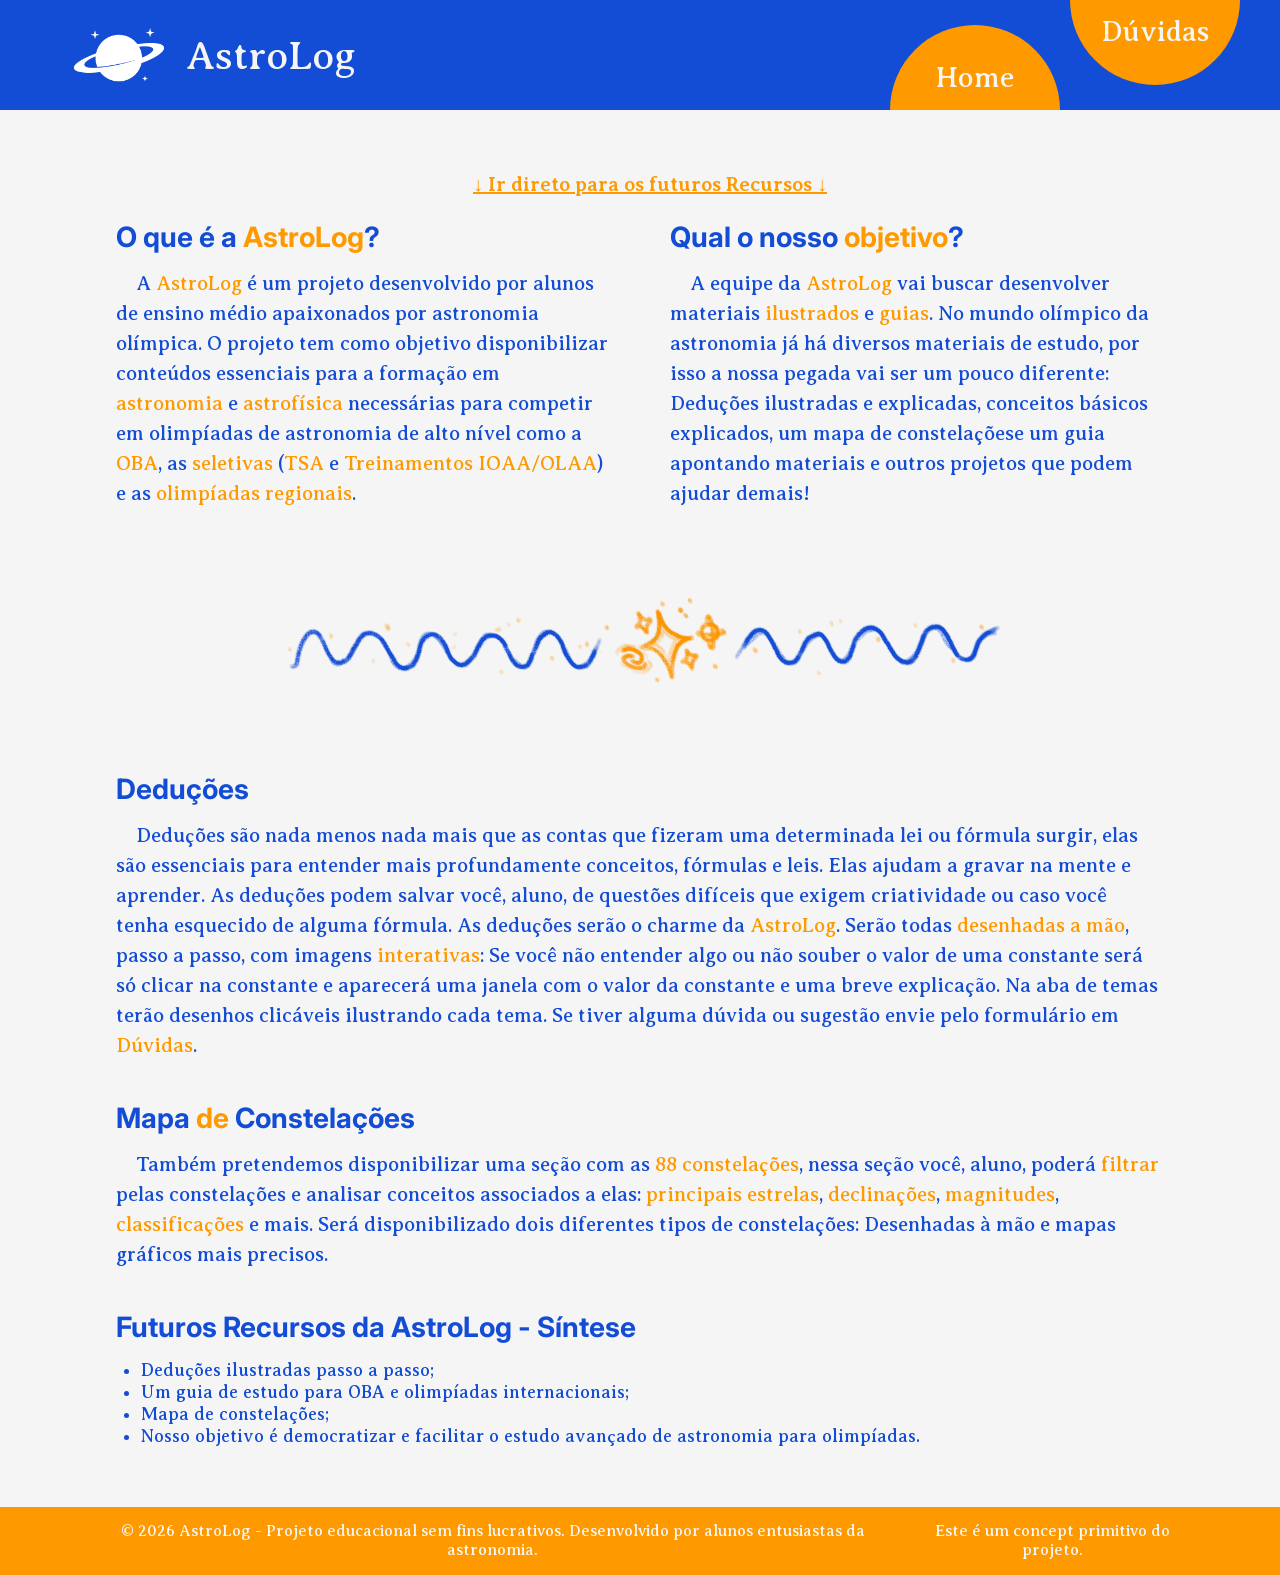
==== about.html @ b60bcd41 "Atualização: astrolog.alpha.1" ====
<!DOCTYPE html>
<html lang="en">
<head>
    <meta charset="UTF-8">
    <title>Sobre a AstroLog</title>
    <link rel="stylesheet" href="style.css">
    <link rel="preconnect" href="https://fonts.googleapis.com">
    <link rel="preconnect" href="https://fonts.gstatic.com" crossorigin>
    <link href="https://fonts.googleapis.com/css2?family=Inter:ital,opsz,wght@0,14..32,100..900;1,14..32,100..900&display=swap" rel="stylesheet">
    <link rel="preconnect" href="https://fonts.googleapis.com">
    <link rel="preconnect" href="https://fonts.gstatic.com" crossorigin>
    <link href="https://fonts.googleapis.com/css2?family=Averia+Serif+Libre:ital,wght@0,300;0,400;0,700;1,300;1,400;1,700&display=swap" rel="stylesheet"> 
</head>
<body>

  <header class="HDR">
    <a href="index.html" class="Logo">
      <img src="images/AstroLogo.png" alt="AstroLog Logo">
      <span>AstroLog</span>
    </a>

    <nav>
      <ul class="navPlanets">
        <li><a href="index.html" class="Planets PlanetDown">Home</a></li>
        <li><a href="contact.html" class="Planets PlanetUp">Dúvidas</a></li>
      </ul>
    </nav>
  </header>

  <main class="containerAbout">

    <p style="text-align: center; margin-bottom: 20px;">
      <a href="#recursos" style="color: #ff9900; font-weight: bold;">↓ Ir direto para os futuros Recursos ↓</a>
    </p>

    <section class="twoColumns">
      <div class="column">
        <h2>O que é a <span class="destaque">AstroLog</span>?</h2>
        <p>
          A <span class="destaque">AstroLog</span> é um projeto desenvolvido por alunos de ensino médio 
          apaixonados por astronomia olímpica. O projeto tem como objetivo disponibilizar conteúdos essenciais 
          para a formação em <span class="destaque">astronomia</span> e <span class="destaque">astrofísica</span> 
          necessárias para competir em olimpíadas de astronomia de alto nível como a <span class="destaque">OBA</span>, 
          as <span class="destaque">seletivas</span> (<span class="destaque">TSA</span> e 
          <span class="destaque">Treinamentos IOAA/OLAA</span>) e as <span class="destaque">olimpíadas regionais</span>.
        </p>
      </div>

      <div class="column">
        <h2>Qual o nosso <span class="destaque">objetivo</span>?</h2>
        <p>
          A equipe da <span class="destaque">AstroLog</span> vai buscar desenvolver materiais <span class="destaque">ilustrados</span> e <span class="destaque">guias</span>. No mundo olímpico da astronomia 
          já há diversos materiais de estudo, por isso a nossa pegada vai ser um pouco diferente: Deduções ilustradas e explicadas,
          conceitos básicos explicados, um mapa de constelaçõese um guia apontando materiais e outros projetos que podem ajudar demais!
        </p>
      </div>
    </section>

    <div class="cosmicBar">
      <img src="images/Cosmic_Bar_fSite.png" alt="Barra cósmica de separação de seção">
    </div>

    <section class="normalP">
      <h2>Deduções</h2>
      <p>
        Deduções são nada menos nada mais que as contas que fizeram uma determinada lei ou fórmula surgir, elas são essenciais para entender mais profundamente
        conceitos, fórmulas e leis. Elas ajudam a gravar na mente e aprender. As deduções podem salvar você, aluno, de questões difíceis que exigem criatividade ou caso você tenha esquecido de alguma fórmula.
        As deduções serão o charme da <span class="destaque">AstroLog</span>. Serão todas <span class="destaque">desenhadas a mão</span>, passo a passo, com imagens <span class="destaque">interativas</span>: 
        Se você não entender algo ou não souber o valor de uma constante será só clicar na constante e aparecerá uma janela com o valor da constante e uma breve explicação. 
        Na aba de temas terão desenhos clicáveis ilustrando cada tema. Se tiver alguma dúvida ou sugestão envie pelo formulário em <span class="destaque">Dúvidas</span>.
      </p>
      <h2>Mapa <span class="destaque">de</span> Constelações</h2>
      <p>
        Também pretendemos disponibilizar uma seção com as <span class="destaque">88 constelações</span>, nessa seção você, aluno, poderá <span class="destaque">filtrar</span> pelas constelações e analisar conceitos associados a elas:
        <span class="destaque">principais estrelas</span>, <span class="destaque">declinações</span>, <span class="destaque">magnitudes</span>, <span class="destaque">classificações</span> e mais.
        Será disponibilizado dois diferentes tipos de constelações: Desenhadas à mão e mapas gráficos mais precisos.
      </p>
      <h2 id="recursos">Futuros Recursos da AstroLog - Síntese</h2>
      <p>
        <ul class="listRSC">
          <li>Deduções ilustradas passo a passo;</li>
          <li>Um guia de estudo para OBA e olimpíadas internacionais;</li>
          <li>Mapa de constelações;</li>
          <li>Nosso objetivo é democratizar e facilitar o estudo avançado de astronomia para olimpíadas.</li>
        </ul>
      </p>
    </section>
  </main>

  <footer>
    <p>© 2026 AstroLog - Projeto educacional sem fins lucrativos. Desenvolvido por alunos entusiastas da astronomia.</p>
    <p>Este é um concept primitivo do projeto.</p>
  </footer>

</body>
---- style.css ----
/* index.html e padrões do site */

*{
  margin: 0;
  padding: 0;
  box-sizing: border-box;
}

body {
  font-family: "Inter", "Georgia", serif;
  background-color: #f5f5f5;
  color:#134dd5;
  display: flex;
  flex-direction: column;
  min-height: 100vh;
}

.HDR {
  background-color: #134dd5;
  height: 110px;
  padding: 0 5%;
  display: flex;
  justify-content: space-between;
  align-items: center;
  position: relative;
  overflow: hidden;
  font-family: "Averia Serif Libre", serif;
}

.Logo {
  display: flex;
  align-items: center;
  gap: 12px;
  text-decoration: none;
  color: #f5f5f5;
  font-size: 40px;
  font-weight: normal;
}

.Logo img {
  height: 110px;
  width: auto;
}

.Planets {
  position: absolute;/* Testar different positions depois*/
  width: 170px;
  height: 170px;
  border-radius: 50%;
  background-color: #ff9900;
  color: #f5f5f5;
  font-size: 1.8rem;
  font-family: "Averia Serif Libre", serif;
  text-decoration: none;
  display: flex;
  justify-content: center;
  transition: all 0.4s ease;
}

.Planets:hover {
  background-color: #fca311;
  transform: scale(1.08);
}

.PlanetDown {
  right: 220px;
  bottom: -85px;
  align-items: flex-start;
  padding-top: 35px;
}

.PlanetUp{
  right: 40px;
  top: -85px;
  align-items: flex-end;
  padding-bottom: 35px;
}

.containerPM {
  flex: 1;
  display: flex;
  justify-content: space-between;
  align-items: center;
  padding: 40px 20px;
  gap: 40px;
}

.mainImages {
  position: relative;
  width: 50%;
  height: 500px;
}

.png {
  position: absolute;
  height: auto;
}

.OrangePlanet {
  width: 300px;
  top: 10px;
  left: 460px;
}

.BlueRocket {
  width: 300px;
  top: -40px;
  left: 90px;
}

.AsterismoCrux {
  width: 300px;
  top: 230px;
  left: 350px;
}

.mainText {
  width: 45%;
  text-align: center;
}

.mainText h1 {
  font-family: "Inter", "Georgia", serif;
  font-size: 36px;
  color:#134dd5;
}

.mainText .destaque {
  color:#ff9900;
}


/* about.html */

.containerAbout {
  max-width: 1100px;
  margin: 0 auto;
  padding: 60px 2%;
}

.twoColumns {
  display: flex;
  justify-content: space-between;
  gap: 60px;
}

.column {
  flex: 1;
}

.containerAbout h2 {
  font-family: "Inter", "Georgia", serif;
  font-size: 28px;
  font-weight: 700;
  color:#134dd5;
  margin-bottom: 15px;
}

.containerAbout p {
  font-family: "Averia Serif Libre", serif;
  font-size: 20px;
  line-height: 1.5;
  color:#134dd5;
  text-indent: 20px;
  text-align: left;
}

.destaque{
  color:#ff9900;
}

.cosmicBar {
  width: 100%;
  display: flex;
  justify-content: center;
  margin: 0 0;
}

.cosmicBar img {
  width: 100%;
  max-width: 850px;
  height: auto;
}

.normalP {
  width: 100%;
  margin-top: -60px;
}

.normalP h2 {
  width: 100%;
  margin-top: 40px;
}

/* contact.html */

.containerContact {
  flex: 1;
  display: flex;
  justify-content: center;
  align-items: center;
  padding: 50px 5%;
}

.formulario {
  width: 100%;
  max-width: 820px;
  background-color: #f5f5f5;
  border: 4px solid #134dd5;
  border-radius: 18px;
  padding: 40px 50px;
  gap: 22px;
  display: flex;
  flex-direction: column;
}

.box {
  display: flex;
  flex-direction: column;
  gap: 8px;
  flex: 1;
}

.box label {
  font-family: "Averia Serif Libre", "Inter", "Georgia", serif;
  font-size: 18px;
  color:#134dd5;
  font-weight: bold;
  padding-left: 10px;
}

.box input, .box textarea {
  width: 100%;
  border: 3px solid #ff9900;
  border-radius: 18px;
  padding: 14px 18px;
  font-family: "Inter", sans-serif;
  font-size: 16px;
  background-color: #f5f5f5;
  outline: none;
  transition: box-shadow 0.4s ease, border-color 0,4s ease;
}

.box input::placeholder,
.box textarea::placeholder {
  color: #cfcfcf;
  font-style: italic;
}

.box input:focus,
.box textarea:focus{
  border-color:#134dd5;
  box-shadow: 0 0 0 3px rgba(19, 77, 213, 0.15);
}

.box textarea{
  resize: vertical;
  min-height: 120px;
}

.boxGroup {
  display: flex;
  gap: 24px;
}

.formFooter {
  display: flex;
  justify-content: space-between;
  align-items: center;
  gap: 20px;
  margin-top: 5px;
}

.PS {
  font-family: "Averia Serif Libre", "Inter" , sans-serif;
  font-size: 12px;
  color: #676767;
  max-width: 100%;
  line-height: 1.4;
}

.send {
  background-color:#134dd5;
  transform: scale(1.08);
}

.box button, .send {
  background-color: #ff9900;
  color:#f5f5f5;
  font-family: "Averia Serif Libre", "Inter", sans-serif;
  font-size: 15px;
  font-weight: bold;
  border-radius: 35%;
  border: none;
  padding: 15px 35px;
  cursor: pointer;
  transition: background-color 0.4s ease, transform 0.3s ease;
}

.box button:hover, .send:hover {
  background-color: #134dd5;
  border:none;
  transform: scale(1.08);
}

.box button:focus-visible, .send:focus-visible {
  outline: 2px solid #134dd5;
  outline-offset: 2px;
}

footer {
  background-color: #ff9900;
  color: #f5f5f5;
  text-align: center;
  padding:15px;
  font-family: "Averia Serif Libre", "Inter", sans-serif;
  font-size: 16px;
  display: flex;
  justify-content: space-between;
  padding-left: 80px;
  padding-right: 80px ;
}

.listRSC {
  margin-left: 25px;
  margin-top: 10px;
  font-family: 'Averia Serif Libre',serif;
  font-size: 18px;
  color: #134dd5;
}
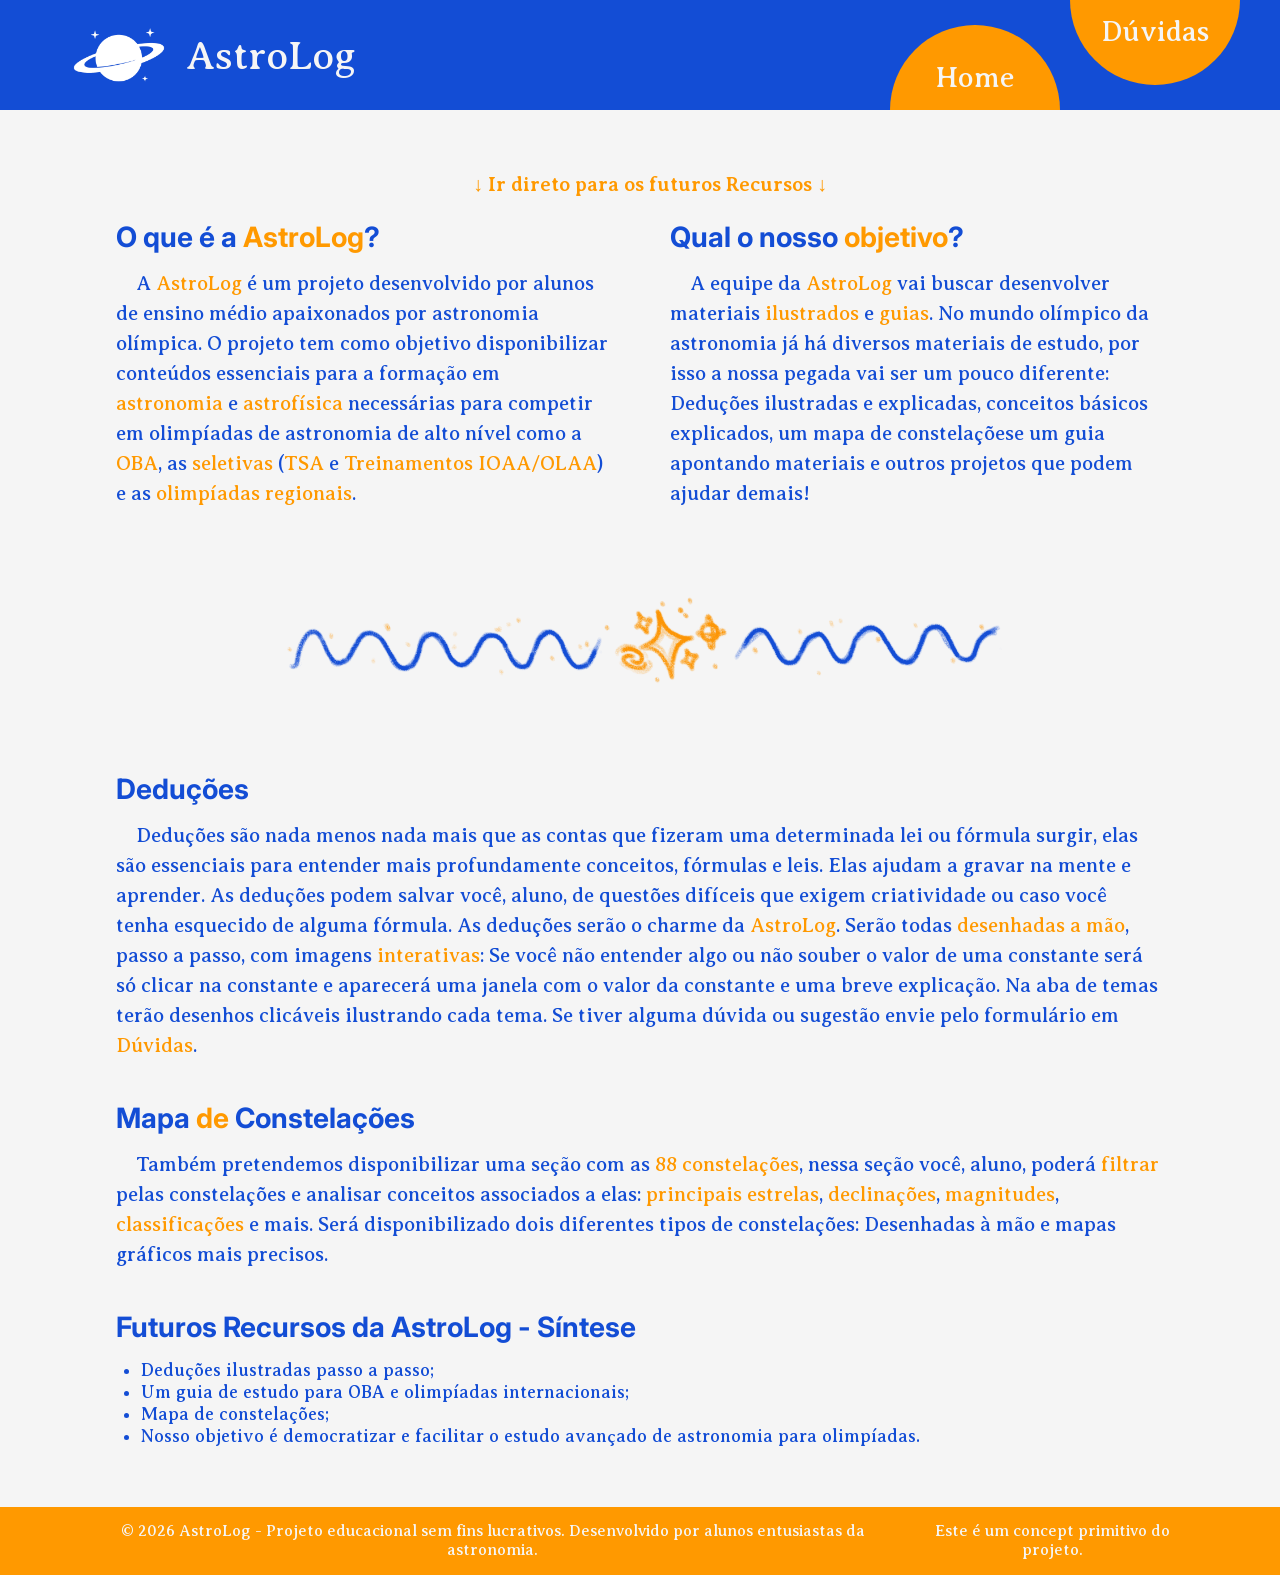
==== commit f515b2ab: "Atualização: astrolog.alpha.2" ====
--- a/about.html
+++ b/about.html
@@ -3,6 +3,7 @@
 <head>
     <meta charset="UTF-8">
     <title>Sobre a AstroLog</title>
+    <meta name="viewport" content="width=device-width, initial-scale=1.0">
     <link rel="stylesheet" href="style.css">
     <link rel="preconnect" href="https://fonts.googleapis.com">
     <link rel="preconnect" href="https://fonts.gstatic.com" crossorigin>
@@ -29,8 +30,8 @@
 
   <main class="containerAbout">
 
-    <p style="text-align: center; margin-bottom: 20px;">
-      <a href="#recursos" style="color: #ff9900; font-weight: bold;">↓ Ir direto para os futuros Recursos ↓</a>
+    <p>
+      <a href="#recursos" id="directRSC">↓ Ir direto para os futuros Recursos ↓</a>
     </p>
 
     <section class="twoColumns">
--- a/style.css
+++ b/style.css
@@ -40,6 +40,11 @@
 .Logo img {
   height: 110px;
   width: auto;
+}
+
+.Logo:hover {
+  font-weight: bold;
+  opacity: 0.95;
 }
 
 .Planets {
@@ -328,3 +333,17 @@
   font-size: 18px;
   color: #134dd5;
 }
+
+#directRSC {
+  color: #ff9900;
+  font-weight: bold;
+  text-align: center;
+  margin-bottom: 20px;
+  display: block;
+  text-decoration: none;
+}
+
+#directRSC:hover {
+  color:#134dd5;
+  text-decoration: underline;
+}
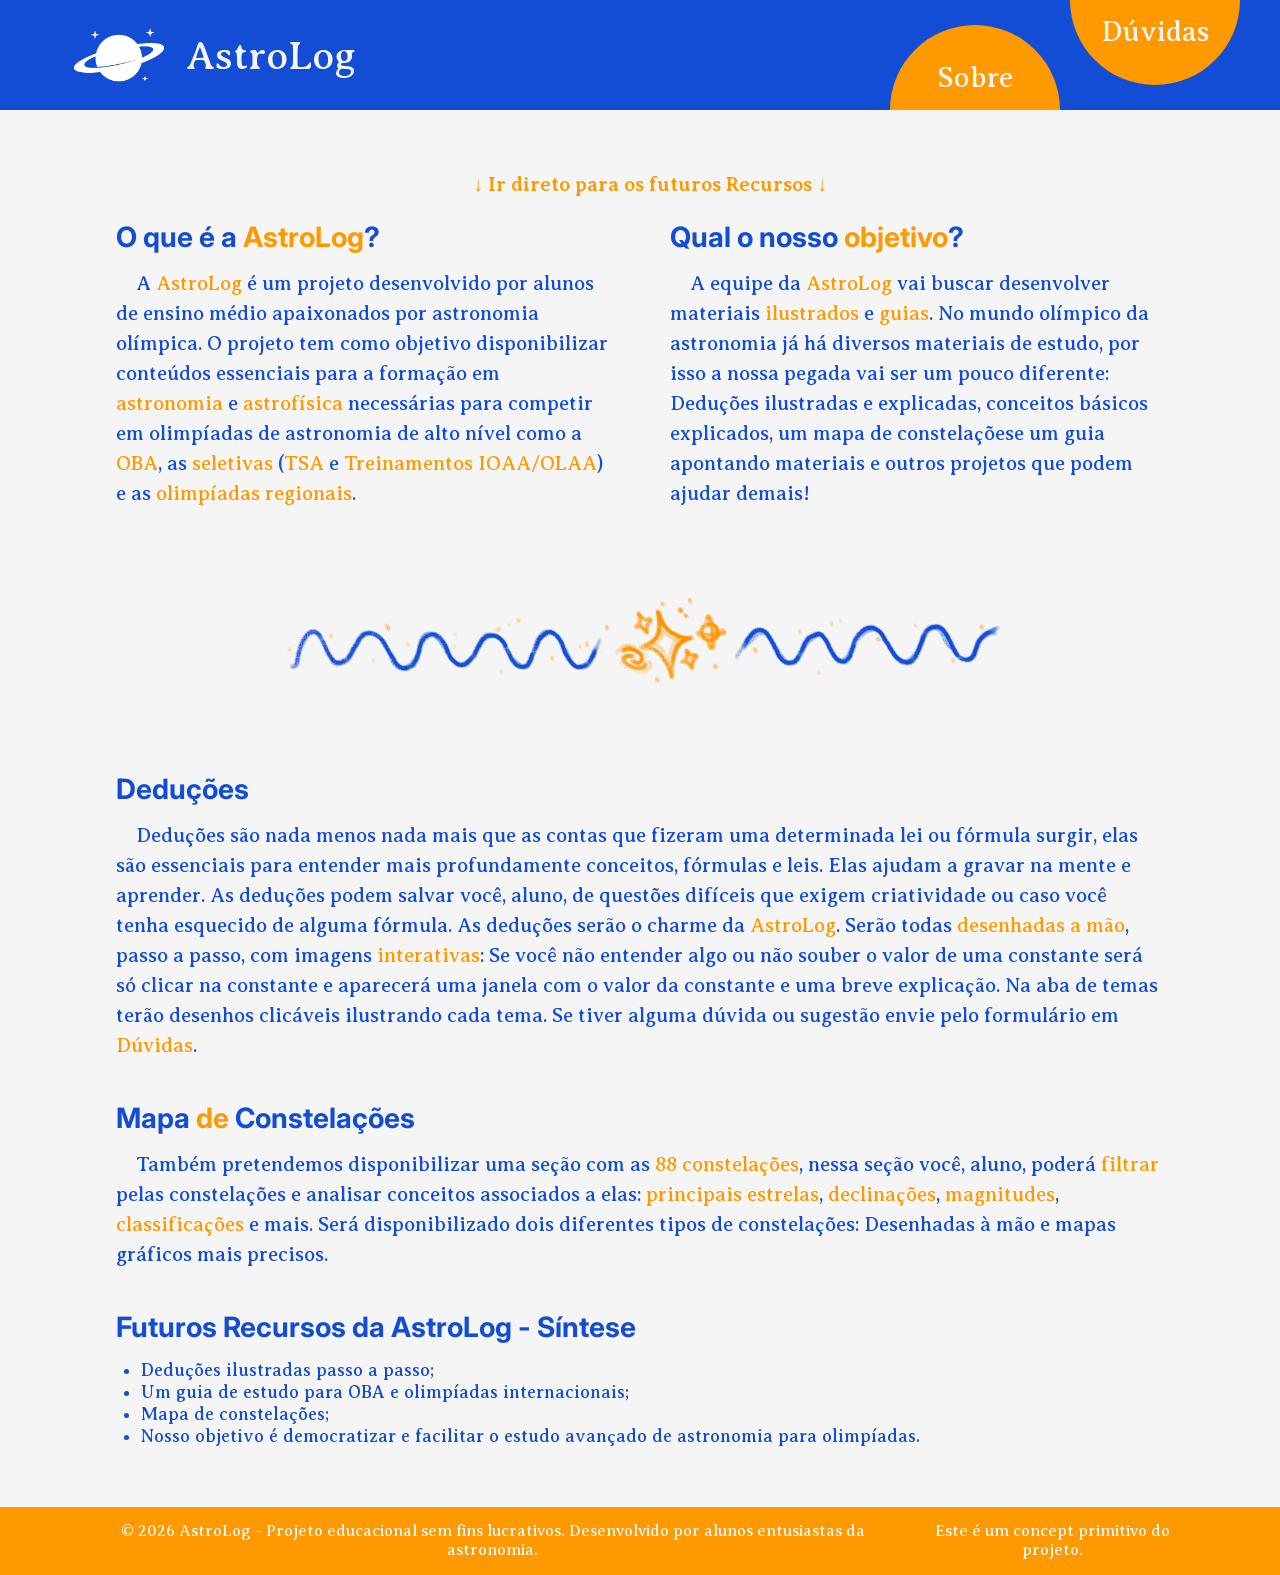
==== commit b3f8df14: "Atualização: astrolog.alpha.3" ====
--- a/about.html
+++ b/about.html
@@ -15,14 +15,18 @@
 <body>
 
   <header class="HDR">
-    <a href="index.html" class="Logo">
-      <img src="images/AstroLogo.png" alt="AstroLog Logo">
-      <span>AstroLog</span>
-    </a>
+    <ul>
+      <li>
+        <a href="index.html" class="Logo">
+          <img src="images/AstroLogo.png" alt="AstroLog Logo">
+          <span>AstroLog</span>
+        </a>
+      </li>
+    </ul>
 
     <nav>
       <ul class="navPlanets">
-        <li><a href="index.html" class="Planets PlanetDown">Home</a></li>
+        <li><a href="about.html" class="Planets PlanetDown">Sobre</a></li>
         <li><a href="contact.html" class="Planets PlanetUp">Dúvidas</a></li>
       </ul>
     </nav>
--- a/style.css
+++ b/style.css
@@ -346,4 +346,59 @@
 #directRSC:hover {
   color:#134dd5;
   text-decoration: underline;
+}
+
+/* @media */
+
+@media (max-width: 900px) {
+
+  .HDR {
+    flex-direction: column;
+    height: auto;
+    padding: 20px;
+    gap: 15px;
+  }
+
+  .Logo {
+    font-size: 20px;
+  }
+
+  .containerPM {
+    flex-direction: column;
+    padding: 20px;
+    gap: 15px;
+  }
+
+  .mainImages {
+    width: 100%;
+    height: 300px;
+  }
+
+  .mainText {
+    width: 100%;
+  }
+
+  .png {
+    width: 150px;
+    position: relative;
+    top: auto;
+    left: auto;
+    margin: auto;
+    display: block;
+  }
+
+  .twoColumns {
+    flex-direction: column;
+    gap: 15px;
+  }
+
+  .column {
+    flex-direction: column;
+    gap: 15px;
+  }
+
+  .box {
+    border: 20px;
+    border-radius: 25px;
+  }
 }
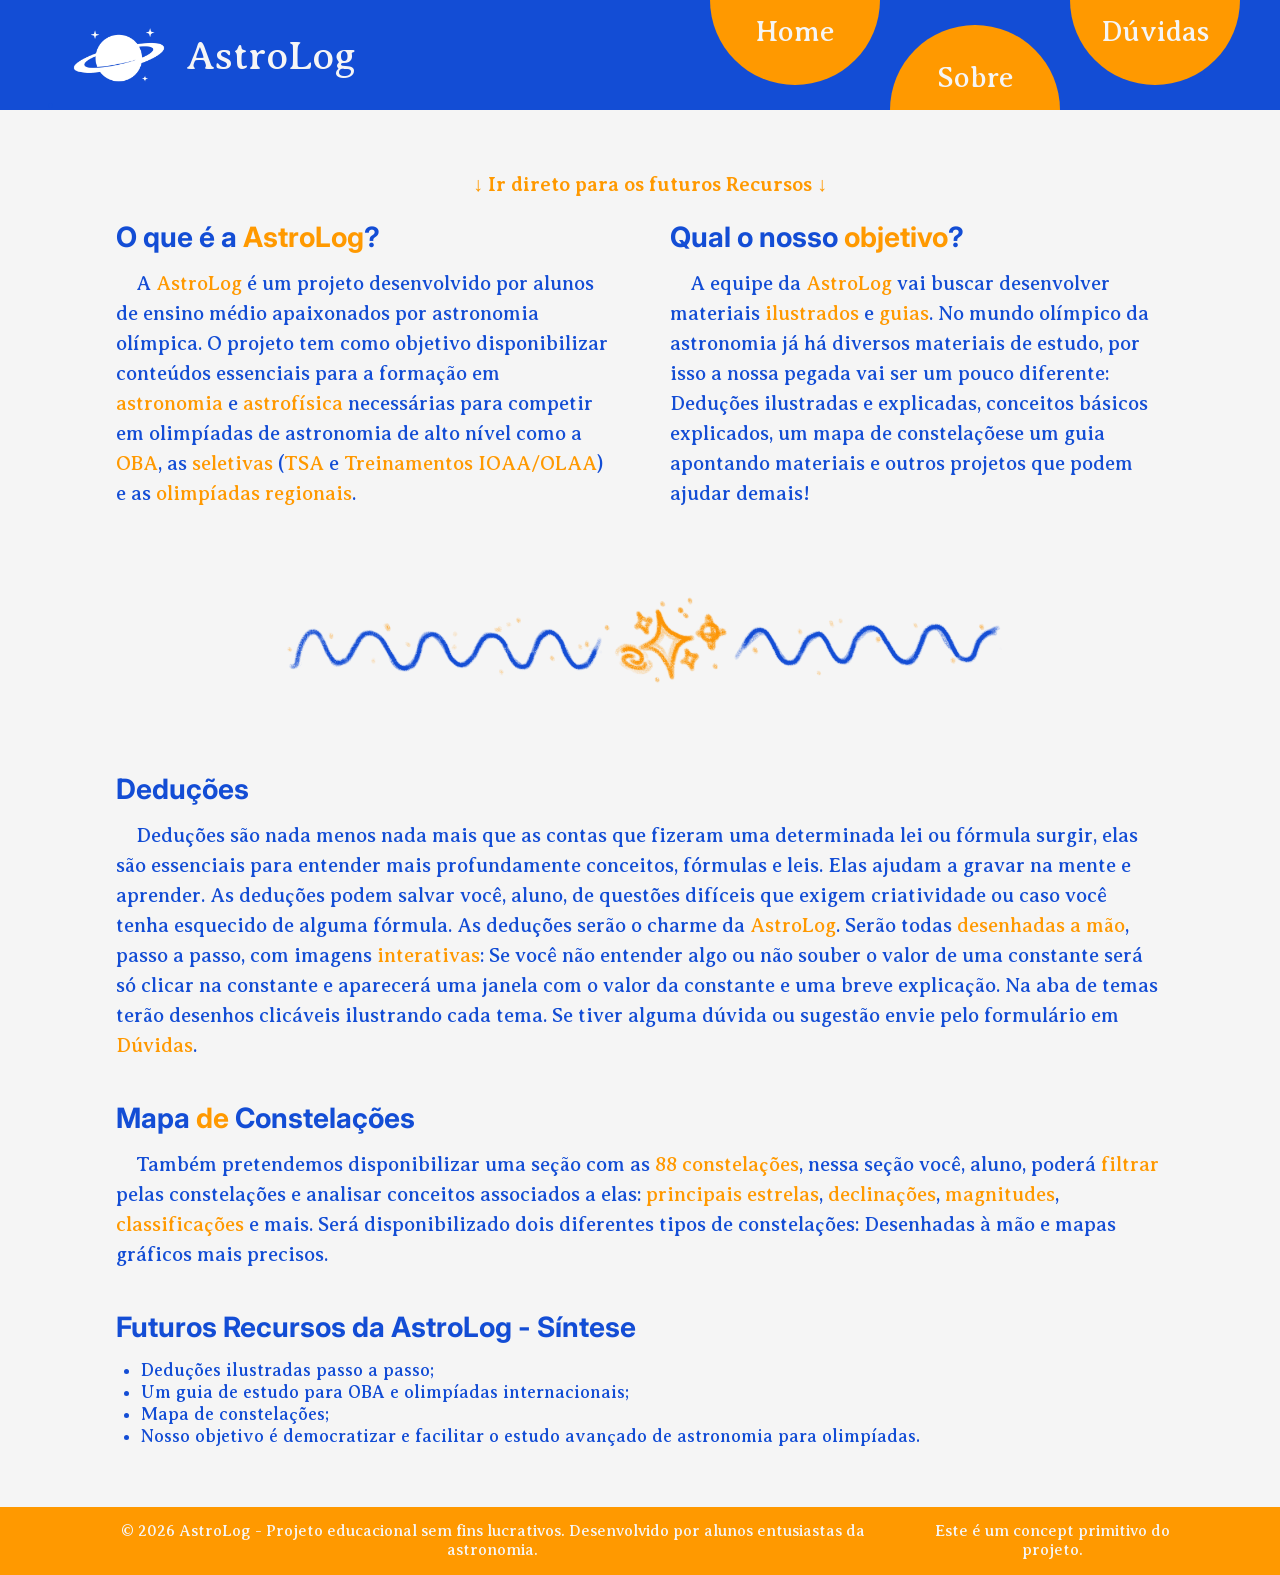
==== commit 2f8ac482: "Atualização: astrolog.alpha.4" ====
--- a/about.html
+++ b/about.html
@@ -26,8 +26,9 @@
 
     <nav>
       <ul class="navPlanets">
+        <li><a href="index.html" class="Planets PlanetUp1">Home</a></li>
         <li><a href="about.html" class="Planets PlanetDown">Sobre</a></li>
-        <li><a href="contact.html" class="Planets PlanetUp">Dúvidas</a></li>
+        <li><a href="contact.html" class="Planets PlanetUp2">Dúvidas</a></li>
       </ul>
     </nav>
   </header>
--- a/style.css
+++ b/style.css
@@ -74,8 +74,15 @@
   padding-top: 35px;
 }
 
-.PlanetUp{
+.PlanetUp2{
   right: 40px;
+  top: -85px;
+  align-items: flex-end;
+  padding-bottom: 35px;
+}
+
+.PlanetUp1{
+  right: 400px;
   top: -85px;
   align-items: flex-end;
   padding-bottom: 35px;
